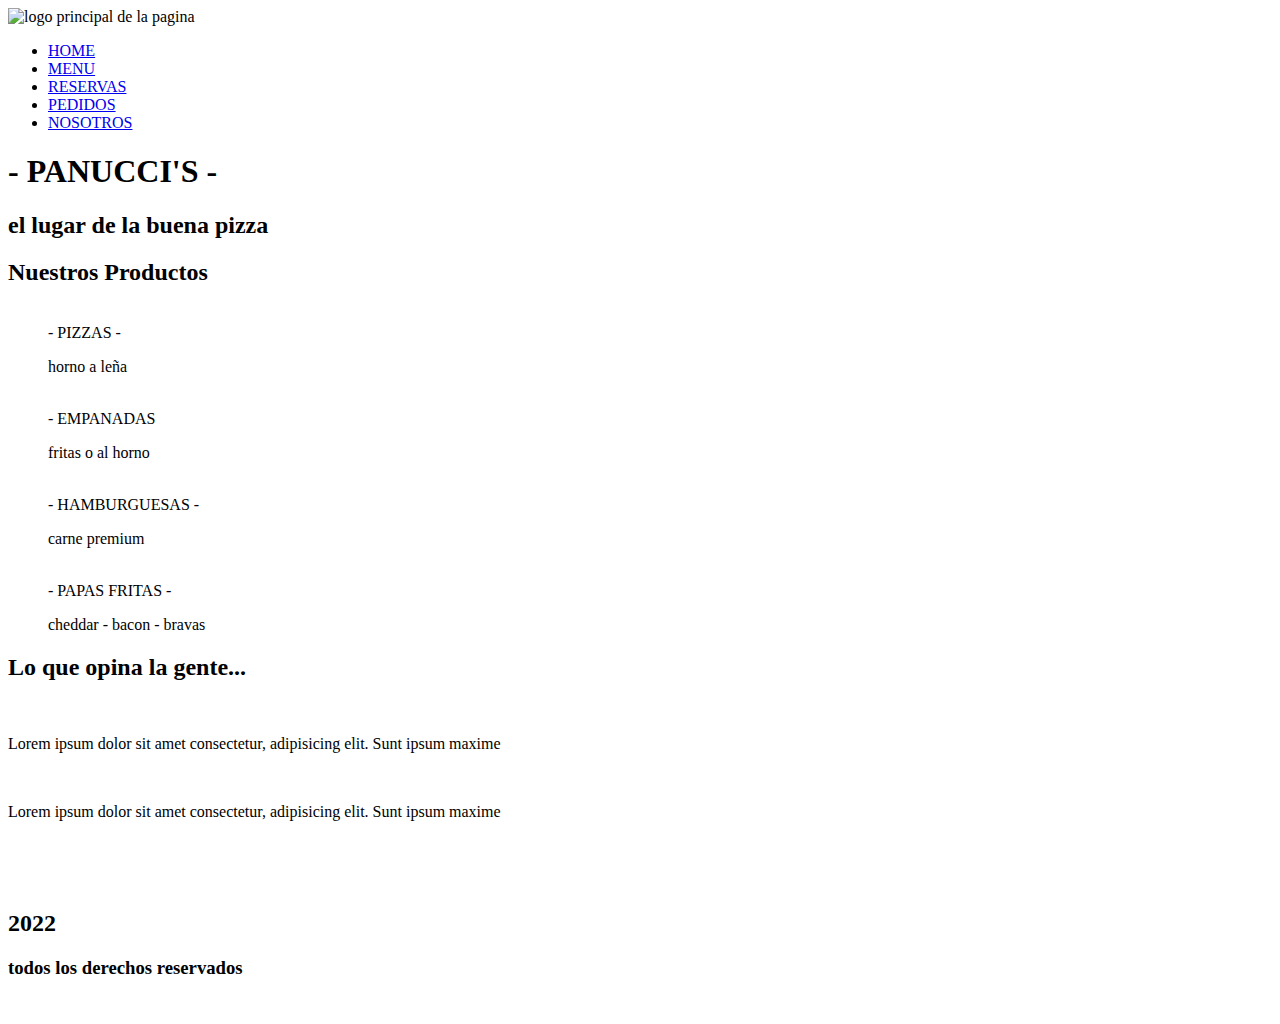
==== index.html @ bae5a86d "subida del index.html" ====
<!DOCTYPE html>
<html lang="en">

<head>
  <meta charset="UTF-8">
  <meta http-equiv="X-UA-Compatible" content="IE=edge">
  <meta name="viewport" content="width=device-width, initial-scale=1.0">
  <link rel="icon" href="../aplicando_grids/images/favicon.png">
  <link rel="stylesheet" href="./css/style.css">
  <title>Inicio - Panuccis Pizzeria</title>
</head>

<body>
  <!--                                          CONTENEDOR GRID                                                              -->
  <div class="container">
    <header id="header">
      <div class="logo">
        <img src="./images/logo_panucci.png" alt="logo principal de la pagina" id="top">
      </div>
    </header>
    <nav id="nav" class="nav_style">
      <!-- <div> -->
      <ul>
        <li>
          <a href="./index.html"> HOME</a>
        </li>
        <li>
          <a href="./secciones/menu.html"> MENU</a>
        </li>
        <li>
          <a href="./secciones/reservas.html"> RESERVAS</a>
        </li>
        <li>
          <a href="./secciones/pedidos.html"> PEDIDOS</a>
        </li>
        <li>
          <a href="./secciones/nosotros.html"> NOSOTROS</a>
        </li>
      </ul>
      <!-- </div> -->
    </nav>
    <main id="main">
      <section class="hero_image">
        <div>
          <h1> - PANUCCI'S -</h1>
          <h2>el lugar de la buena pizza</h2>
        </div>
      </section>
      <div class="divTitle">
        <h2>Nuestros Productos </h2>
      </div>
    </main>






    <section id="inf_centro" class="productos">
      <article class="productosArt">
        <figure>
          <img src="./images/pizza.jpg" alt="" class="figure_img">
          <figcaption>- PIZZAS -</figcaption>
          <p>horno a leña</p>
        </figure>

        <figure>
          <img src="./images/empa_index.png" alt="" class="figure_img">
          <figcaption>- EMPANADAS</figcaption>
          <p>fritas o al horno</p>
        </figure>

        <figure>
          <img src="./images/hambur.jpg" alt="" class="figure_img">
          <figcaption>- HAMBURGUESAS -</figcaption>
          <p>carne premium</p>
        </figure>

        <figure>
          <img src="./images/papas_1.png" alt="" class="figure_img">
          <figcaption>- PAPAS FRITAS -</figcaption>
          <p>cheddar - bacon - bravas</p>
        </figure>
      </article>
    </section>



    <div id="titulo" class="divTitle">
      <h2>Lo que opina la gente...</h2>
    </div>

    <section id="inf_izq" class="comment">
      <article class="coment_izq">
        <img src="./images/cara_1.png" alt="">
        <div class="textComentario">
          <p>Lorem ipsum dolor sit amet consectetur, adipisicing elit. Sunt ipsum maxime </p>
        </div>
      </article>

      <article class="coment_izq">
        <img src="./images/cara_2.png" alt="">
        <div class="textComentario">
          <p>Lorem ipsum dolor sit amet consectetur, adipisicing elit. Sunt ipsum maxime </p>
        </div>
      </article>
    </section>

    <section id="inf_der" class="sect_der">
      <div class="aside_img">
        <img src="./images/beer.svg" alt="">
        <img src="./images/papas_fritas.svg" alt="">
        <img src="./images/pizza_svg.svg" alt="">
        <img src="./images/vaso.svg" alt="">
        <img src="./images/hambur.svg" alt="">
      </div>
    </section>

    <section id="barra_izq" class="sect_izq">
      <div class="aside_img2">
        <img src="./images/beer.svg" alt="">
        <img src="./images/papas_fritas.svg" alt="">
        <img src="./images/pizza_svg.svg" alt="">
        <img src="./images/vaso.svg" alt="">
        <img src="./images/hambur.svg" alt="">
      </div>
    </section>


    <div id="botonUp" class="bTop">
      <a href="index.html#top"><img src="./images/top.svg" alt=""></img></a>
    </div>

    <footer class="pie" id="footer">
      <h2>2022</h2>
      <h3> todos los derechos reservados </h3>
      <div>
        <a href="https://twitter.com" target="_blank"> <img src="./images/twitter.svg" alt="" class="icon"></a>
        <a href="https://facebook.com" target="_blank"> <img src="./images/facebook.svg" alt="" class="icon"></a>
        <a href="https://youtube.com" target="_blank"><img src="./images/youtube.svg" alt="" class="icon"></a>
      </div>
    </footer>

  </div>
</body>

</html>
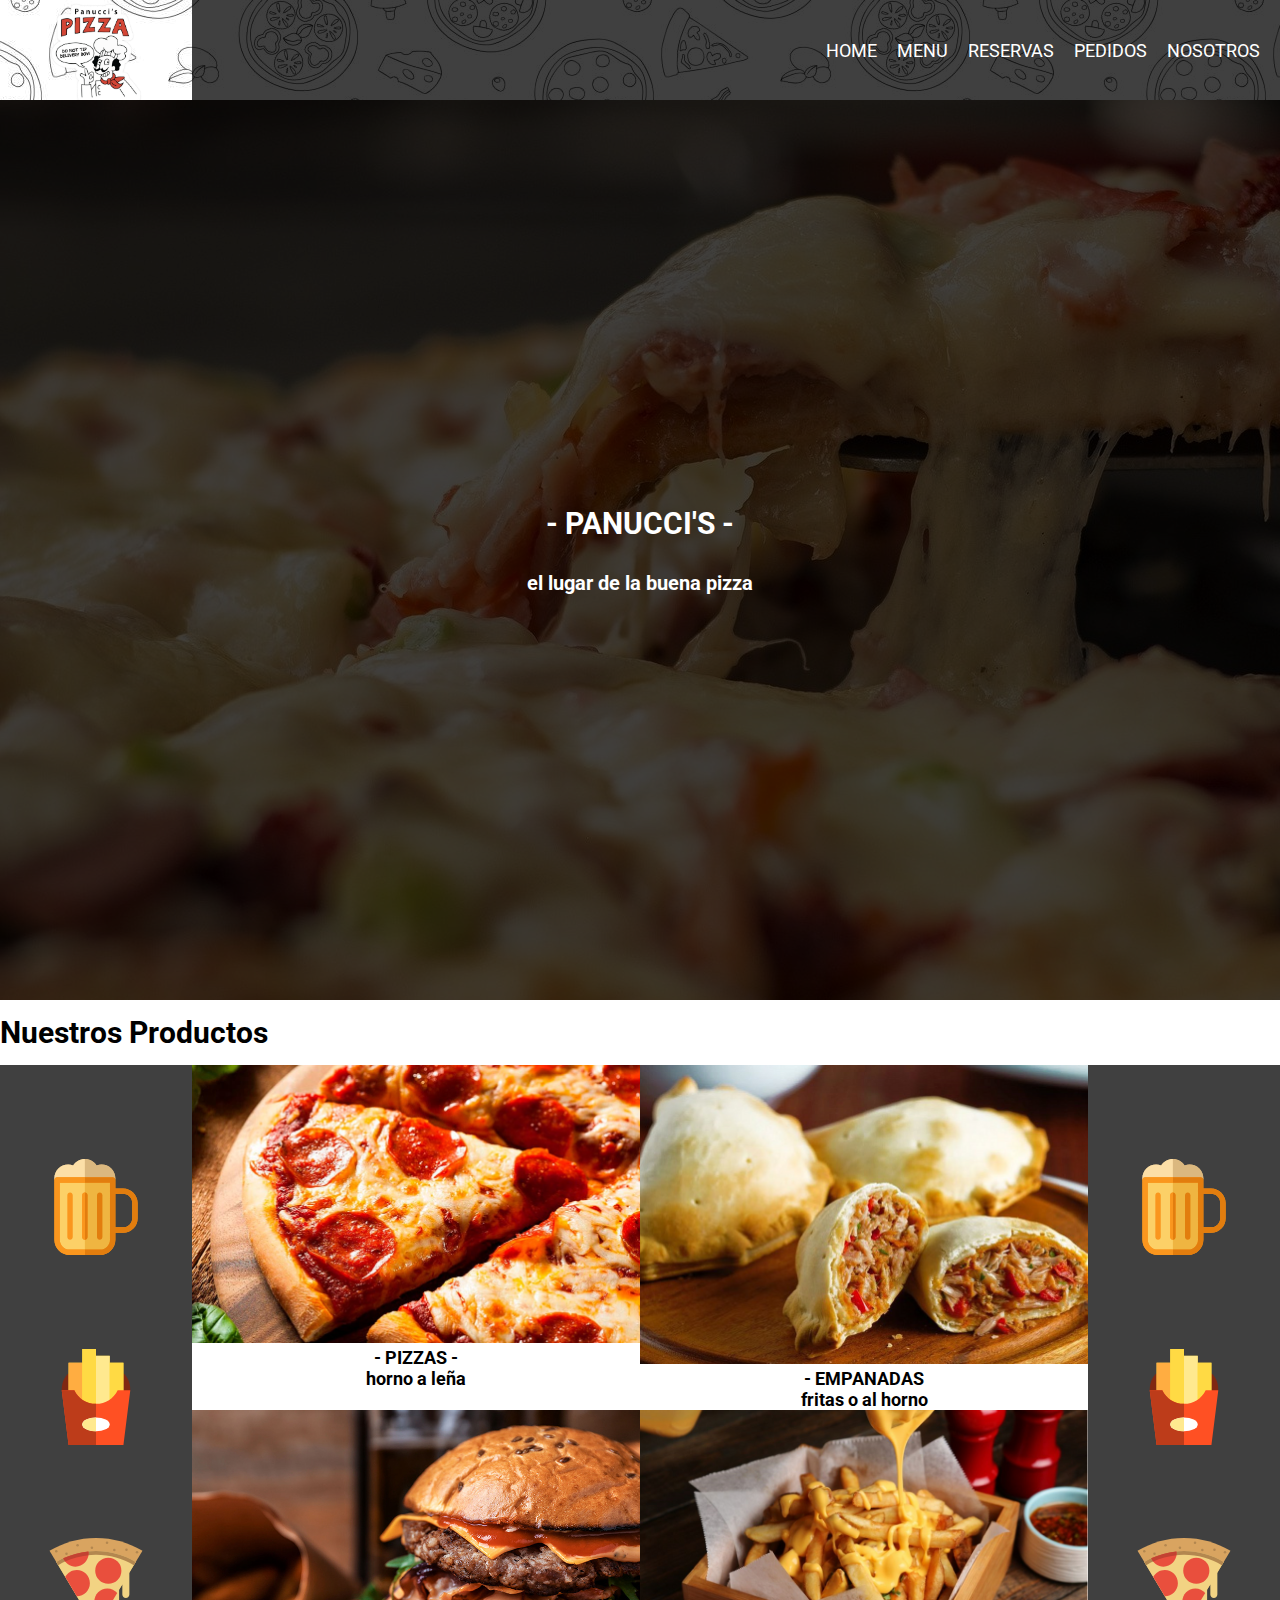
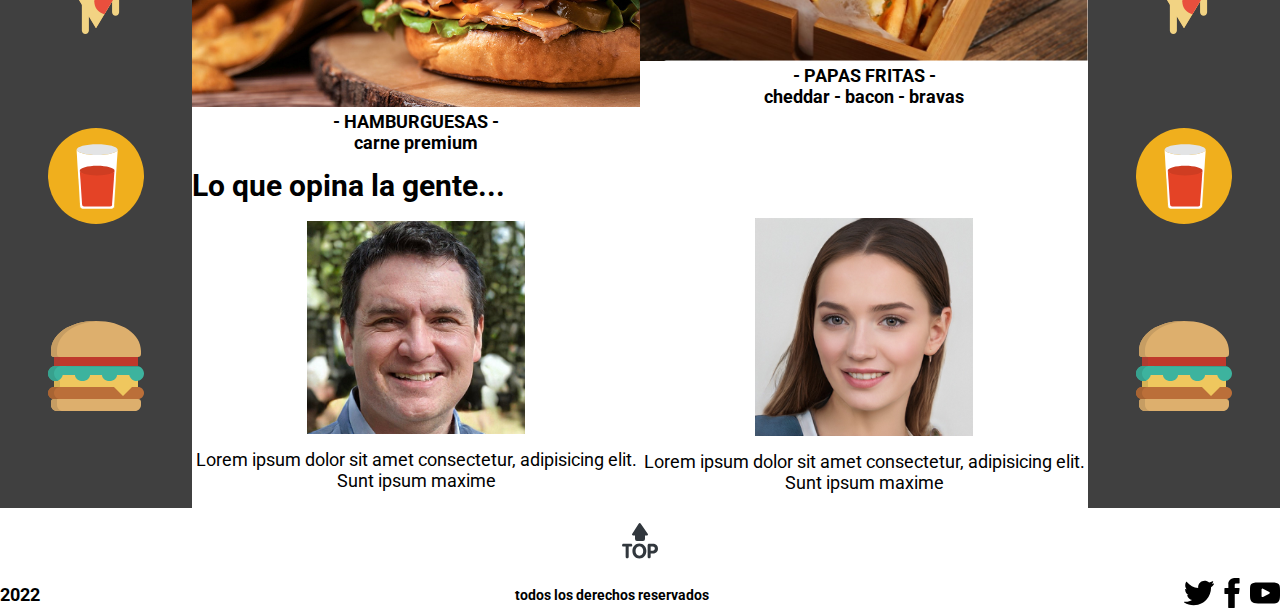
==== commit 85e92c4b: "editando ruta favicon en index.html" ====
--- a/index.html
+++ b/index.html
@@ -5,7 +5,7 @@
   <meta charset="UTF-8">
   <meta http-equiv="X-UA-Compatible" content="IE=edge">
   <meta name="viewport" content="width=device-width, initial-scale=1.0">
-  <link rel="icon" href="../aplicando_grids/images/favicon.png">
+  <link rel="icon" href="./images/favicon.png">
   <link rel="stylesheet" href="./css/style.css">
   <title>Inicio - Panuccis Pizzeria</title>
 </head>
--- a/css/style.css
+++ b/css/style.css
@@ -0,0 +1,1033 @@
+@import url("https://fonts.googleapis.com/css2?family=Montserrat:wght@300;400;700&family=Roboto:ital,wght@0,400;0,500;0,700;1,300&display=swap");
+
+html {
+  font-size: 62.5%;
+  box-sizing: border-box;
+  scroll-behavior: smooth;
+}
+
+*,
+*::after,
+*::before {
+  box-sizing: inherit;
+  margin: 0;
+  padding: 0;
+  font-family: "Roboto", sans-serif;
+}
+
+body {
+  background-image: url(../images/fondo_pizza5.jpg);
+  background-attachment: fixed;
+  position: relative;
+}
+
+/*                                    index movile                            */
+
+.container {
+  /* min-height: 100vh; */
+  display: grid;
+  grid-template-columns: 1fr;
+  grid-template-rows: repeat(9, auto);
+  grid-template-areas:
+    " header"
+    " nav"
+    " main"
+    "inf_centro"
+    "barra_izq"
+    "titulo"
+    " inf_izq"
+    "inf_der"
+    "botonUp"
+    " footer";
+}
+
+#header {
+  grid-area: header;
+  height: auto;
+}
+
+#nav {
+  grid-area: nav;
+}
+
+#main {
+  grid-area: main;
+}
+
+#inf_izq {
+  grid-area: inf_izq;
+}
+
+#barra_izq {
+  grid-area: barra_izq;
+}
+
+#titulo {
+  grid-area: titulo;
+}
+
+#inf_der {
+  grid-area: inf_der;
+}
+
+#inf_centro {
+  grid-area: inf_centro;
+}
+
+#botonUp {
+  grid-area: botonUp;
+}
+
+#footer {
+  grid-area: footer;
+}
+
+.logo {
+  display: flex;
+  flex-direction: column;
+  align-items: center;
+  height: auto;
+  /* background-color: rgba(0, 0, 0, 0.75); */
+}
+.logo img {
+  width: 100px;
+  height: 100px;
+}
+
+.nav_style {
+  display: flex;
+  flex-direction: column;
+  align-items: center;
+  /* background-color: rgba(0, 0, 0, 0.75); */
+}
+
+.nav_style ul {
+  display: flex;
+  flex-direction: column;
+  text-align: center;
+}
+
+.nav_style ul li {
+  list-style: none;
+}
+
+.nav_style ul li a {
+  font-size: 1.8rem;
+  color: black;
+  text-decoration: none;
+  background-image: linear-gradient(currentColor, currentColor);
+  background-position: 0% 100%;
+  background-repeat: no-repeat;
+  background-size: 0% 2px;
+  transition: background-size 0.3s;
+}
+
+.nav_style ol li a:hover {
+  color: white;
+  font-weight: 600;
+  /*Subrayado animado*/
+  background-size: 100% 2px;
+}
+
+.hero_image {
+  min-height: 100vh;
+  background-image: url(../images/hero_pizza.jpg);
+  background-repeat: no-repeat;
+}
+
+.hero_image div {
+  display: flex;
+  flex-direction: column;
+  justify-content: center;
+  align-items: center;
+  min-height: inherit;
+  background-color: rgba(0, 0, 0, 0.75);
+}
+
+.hero_image h1 {
+  text-align: center;
+  font-size: 3rem;
+  color: white;
+}
+
+.hero_image h2 {
+  margin-top: 3rem;
+  font-size: 2rem;
+  color: white;
+}
+
+.divTitle {
+  font-size: 2rem;
+  margin-top: 15px;
+  margin-bottom: 15px;
+}
+
+.comment {
+  display: flex;
+  flex-direction: column;
+  justify-content: center;
+  align-items: center;
+}
+.coment_izq {
+  display: flex;
+  flex-direction: column;
+  justify-content: center;
+  align-items: center;
+}
+
+.coment_izq img {
+  width: 50%;
+}
+
+.textComentario {
+  text-align: center;
+  font-size: 1.8rem;
+  margin-top: 15px;
+  margin-bottom: 15px;
+}
+
+.productos {
+  display: flex;
+  flex-direction: column;
+}
+
+.productosArt {
+  display: flex;
+  flex-direction: column;
+  text-align: center;
+}
+
+.productosArt figure {
+  max-width: 100%;
+  width: auto;
+  height: auto;
+  font-size: 1.8rem;
+  font-weight: bold;
+  background-color: white;
+}
+
+.figure_img {
+  max-width: 100%;
+  width: auto;
+  height: auto;
+}
+
+.sect_der {
+  display: flex;
+  flex-direction: row;
+  justify-content: space-evenly;
+}
+
+.aside_img {
+  background-color: goldenrod;
+  display: flex;
+  flex-direction: row;
+  justify-content: space-evenly;
+  align-items: center;
+  height: 100%;
+  width: 100%;
+  background-color: rgba(0, 0, 0, 0.75);
+}
+
+.aside_img img {
+  width: 90px;
+}
+
+.sect_izq {
+  display: flex;
+  flex-direction: row;
+  justify-content: space-evenly;
+}
+
+.aside_img2 {
+  display: flex;
+  flex-direction: row;
+  justify-content: space-evenly;
+  align-items: center;
+  height: 100%;
+  width: 100%;
+  background-color: rgba(0, 0, 0, 0.75);
+}
+
+.aside_img2 img {
+  width: 90px;
+}
+
+.bTop {
+  text-align: center;
+  margin-top: 15px;
+  margin-bottom: 25px;
+  width: auto;
+  height: 30px;
+}
+
+.pie {
+  display: flex;
+  flex-direction: row;
+  justify-content: space-between;
+  align-items: center;
+  font-size: 1.2rem;
+  background-color: white;
+}
+
+.icon {
+  width: 30px;
+  height: 30px;
+}
+
+/*                              fin index movile                                 */
+
+/*                              comienza menu.html  movile             */
+
+.hero_image2 {
+  min-height: 100vh;
+  background-image: url(../images/hero_pizza.jpg);
+  background-repeat: no-repeat;
+}
+
+.hero_image2 div {
+  display: flex;
+  flex-direction: column;
+  justify-content: center;
+  align-items: center;
+  min-height: inherit;
+  background-color: rgba(0, 0, 0, 0.75);
+}
+
+.hero_image2 h1 {
+  text-align: center;
+  font-size: 3rem;
+  color: white;
+}
+
+.mainMenu {
+  display: flex;
+  flex-direction: column;
+}
+
+.menuArt {
+  display: flex;
+  flex-direction: column;
+  justify-content: center;
+  align-items: center;
+}
+
+.boxMenu {
+  display: flex;
+  flex-direction: column;
+  justify-content: center;
+  align-items: center;
+}
+
+.boxMenu h2 {
+  font-size: 1.5rem;
+  color: #0d0d0d;
+}
+
+.boxMenu h3 {
+  font-size: 1.6rem;
+  color: orangered;
+  text-align: center;
+}
+
+.boxMenu h4 {
+  font-size: 1.6rem;
+  color: red;
+  text-align: center;
+}
+
+.mainMenu2 {
+  display: flex;
+  flex-direction: column;
+}
+
+.menuArt2 {
+  display: flex;
+  flex-direction: column;
+  justify-content: center;
+  align-items: center;
+}
+
+/*                              fin menu.html movile                           */
+
+/*  mediaq para 768px */
+
+@media screen and (min-width: 768px) {
+  .container {
+    grid-template-columns: 85% 15%;
+    grid-template-rows: repeat(9, auto);
+    grid-template-areas:
+      "header     header"
+      "nav           nav"
+      "main         main"
+      "inf_centro   inf_der"
+      "titulo           inf_der"
+      "inf_izq         inf_der"
+      "barra_izq     barra_izq"
+      "botonUp    botonUp"
+      "footer         footer ";
+  }
+
+  /*                          estilos 768px  index.html                              */
+  .nav_style {
+    display: flex;
+    flex-direction: row;
+    align-items: center;
+    background-color: rgba(0, 0, 0, 0.75);
+    justify-content: space-evenly;
+  }
+
+  .nav_style ul {
+    display: flex;
+    flex-direction: row;
+    text-align: center;
+    justify-content: space-evenly;
+  }
+
+  .nav_style ul li {
+    list-style: none;
+    justify-content: space-evenly;
+    margin-right: 20px;
+  }
+
+  .nav_style ul li a {
+    font-size: 1.8rem;
+    color: white;
+    text-decoration: none;
+  }
+
+  .productos {
+    display: flex;
+    flex-direction: row;
+  }
+
+  .productosArt {
+    display: flex;
+    flex-direction: row;
+    flex-wrap: wrap;
+    text-align: center;
+    justify-content: space-around;
+  }
+
+  .productosArt figure {
+    max-width: 100%;
+    width: 35vw;
+    height: auto;
+
+    font-size: 1.8rem;
+    font-weight: bold;
+    background-color: white;
+  }
+
+  .comment {
+    display: flex;
+    flex-direction: row;
+  }
+  .coment_izq {
+    display: flex;
+    flex-direction: row;
+    flex-wrap: wrap;
+    justify-content: space-around;
+    align-items: center;
+  }
+
+  .coment_izq img {
+    width: 17vw;
+  }
+
+  .sect_der {
+    display: flex;
+    flex-direction: column;
+    justify-content: space-evenly;
+  }
+
+  .aside_img {
+    background-color: goldenrod;
+    display: flex;
+    flex-direction: column;
+    justify-content: space-evenly;
+    align-items: center;
+    height: 100%;
+    width: 100%;
+    background-color: rgba(0, 0, 0, 0.75);
+  }
+
+  .aside_img img {
+    width: 50%;
+  }
+
+  .sect_izq {
+    display: flex;
+    flex-direction: row;
+    justify-content: space-evenly;
+  }
+
+  .aside_img2 {
+    display: flex;
+    flex-direction: row;
+    justify-content: space-evenly;
+    align-items: center;
+    height: 100%;
+    width: 100%;
+    background-color: rgba(0, 0, 0, 0.75);
+  }
+
+  .aside_img2 img {
+    width: 10%;
+  }
+
+  /*                      fin mediaq 768px index.html                        */
+
+  /*                        inicia mediaq 768px  menu.html                            */
+  .mainMenu {
+    display: flex;
+    flex-direction: row;
+  }
+
+  .menuArt {
+    display: flex;
+    flex-direction: row;
+    flex-wrap: wrap;
+    text-align: center;
+    justify-content: space-around;
+  }
+
+  .boxMenu {
+    display: flex;
+    flex-direction: row;
+    justify-content: center;
+    align-items: center;
+  }
+}
+
+/*                     fin mediaq para 768px   menu.html                          */
+
+/*                                inicia mediaq 1024px                                         */
+
+@media screen and (min-width: 1024px) {
+  .container {
+    grid-template-columns: 15% 70% 15%;
+    grid-template-rows: repeat(7, auto);
+    grid-template-areas:
+      "header       nav             nav"
+      "main          main           main"
+      "barra_izq   inf_centro   inf_der"
+      "barra_izq   titulo           inf_der"
+      "barra_izq   inf_izq         inf_der"
+      "botonUp    botonUp    botonUp"
+      "footer         footer        footer";
+  }
+
+  /*     estilos 1024px  index.html y menu.html                                                                */
+
+  .nav_style {
+    display: flex;
+    flex-direction: row;
+    align-items: center;
+    background-color: rgba(0, 0, 0, 0.75);
+    justify-content: end;
+  }
+
+  .nav_style ul li {
+    list-style: none;
+    justify-content: end;
+    margin-right: 20px;
+  }
+
+  .sect_izq {
+    display: flex;
+    flex-direction: column;
+    justify-content: space-evenly;
+  }
+
+  .aside_img2 {
+    display: flex;
+    flex-direction: column;
+    justify-content: space-evenly;
+    align-items: center;
+    height: 100%;
+    width: 100%;
+    background-color: rgba(0, 0, 0, 0.75);
+  }
+
+  .aside_img2 img {
+    width: 50%;
+  }
+}
+
+/*                              fin menu.html                       */
+
+/*                        comienzan estilos reserva.html                                 */
+
+/*   defino grid movile para reserva.html                                */
+
+.containerR {
+  /* min-height: 100vh; */
+  display: grid;
+  grid-template-columns: 1fr;
+  grid-template-rows: repeat(8, auto);
+  grid-template-areas:
+    " header"
+    " nav"
+    " main"
+    "barra_izq"
+    "inf_centro-r"
+    "barra_der"
+    "botonUp"
+    " footer";
+}
+
+#header {
+  grid-area: header;
+  height: auto;
+}
+
+#nav {
+  grid-area: nav;
+}
+
+#main {
+  grid-area: main;
+}
+
+#barra_izq {
+  grid-area: barra_izq;
+}
+
+#barra_der {
+  grid-area: barra_der;
+}
+
+#inf_centro-r {
+  grid-area: inf_centro-r;
+}
+
+#botonUp {
+  grid-area: botonUp;
+}
+
+#footer {
+  grid-area: footer;
+}
+
+.sectionForm {
+  display: flex;
+  flex-direction: column;
+}
+
+.divForm {
+  font-family: "Montserrat", sans-serif;
+}
+
+.formulario {
+  font-family: "Montserrat", sans-serif;
+  margin: 0 auto;
+  width: 300px;
+  padding: 15px;
+  background-color: gray;
+  border-radius: 10px;
+  color: #999;
+
+  width: 300px;
+}
+
+.inputForm {
+  font-family: inherit;
+  border: 0;
+}
+
+.divFrame {
+  font-size: 3rem;
+  text-align: center;
+}
+
+/*                  mediaq 768px reservas.html                         */
+
+@media screen and (min-width: 768px) {
+  .containerR {
+    grid-template-columns: 85% 15%;
+    grid-template-rows: repeat(9, auto);
+    grid-template-areas:
+      "header       header"
+      "nav             nav"
+      "main           main"
+      "inf_centro-r   barra_der"
+      "inf_centro-r   barra_der"
+      "inf_centro-r   barra_der"
+      "barra_izq    barra_izq"
+      "botonUp    botonUp"
+      "footer        footer ";
+  }
+
+  .sectionForm {
+    justify-content: center;
+    align-items: center;
+  }
+  .sect_der {
+    display: flex;
+    flex-direction: column;
+    justify-content: space-evenly;
+  }
+
+  .divSection {
+    display: flex;
+  }
+
+  .frame {
+    display: flex;
+  }
+
+  .sect_izq {
+    display: flex;
+    flex-direction: row;
+    justify-content: space-evenly;
+  }
+}
+
+/*                     mediaq 1024px reserva.html                         */
+
+@media screen and (min-width: 1024px) {
+  .containerR {
+    grid-template-columns: 15% 70% 15%;
+    grid-template-rows: repeat(5, auto);
+    grid-template-areas:
+      "header       nav             nav"
+      "main          main           main"
+      "barra_izq   inf_centro-r   barra_der"
+      "botonUp    botonUp    botonUp"
+      "footer         footer        footer";
+  }
+
+  .sect_izq {
+    display: flex;
+    flex-direction: column;
+    justify-content: space-evenly;
+  }
+
+  .sectionForm {
+    justify-content: center;
+    align-items: center;
+  }
+}
+/*                                                    fin reserva.html                                                   */
+
+/*                                                                estilos mobile pedidos.html                                         */
+
+.containerP {
+  /* min-height: 100vh; */
+  display: grid;
+  grid-template-columns: 1fr;
+  grid-template-rows: repeat(8, auto);
+  grid-template-areas:
+    " header"
+    " nav"
+    " heroImg"
+    "barra_izq"
+    "mainP"
+    "barra_der"
+    "botonUp"
+    " footer";
+}
+
+#header {
+  grid-area: header;
+  height: auto;
+}
+
+#nav {
+  grid-area: nav;
+}
+
+#heroImg {
+  grid-area: heroImg;
+}
+
+#barra_izq {
+  grid-area: barra_izq;
+}
+
+#barra_der {
+  grid-area: barra_der;
+}
+
+#mainP {
+  grid-area: mainP;
+}
+
+#botonUp {
+  grid-area: botonUp;
+}
+
+#footer {
+  grid-area: footer;
+}
+
+.mainPed {
+  display: flex;
+  flex-direction: column;
+}
+
+.formPedido {
+  font-family: "Montserrat", sans-serif;
+  margin: 0 auto;
+  /* width: 100px; */
+  padding: 15px;
+  background-color: #f0a761;
+  border-radius: 10px;
+  color: white;
+
+  width: 100%;
+}
+.formPedidoInput {
+  font-size: 1.1rem;
+  font-family: inherit;
+  border: 0;
+}
+
+.divFormPedido {
+  font-size: 1.9rem;
+}
+
+/*                      mediaq 768px pedidos.html                        */
+
+@media screen and (min-width: 768px) {
+  .containerP {
+    grid-template-columns: 85% 15%;
+    grid-template-rows: repeat(9, auto);
+    grid-template-areas:
+      "header       header"
+      "nav             nav"
+      "heroImg           heroImg"
+      "mainP   barra_der"
+      "mainP   barra_der"
+      "mainP   barra_der"
+      "barra_izq    barra_izq"
+      "botonUp    botonUp"
+      "footer        footer ";
+  }
+
+  .mainPed {
+    display: flex;
+    flex-direction: column;
+    justify-content: space-evenly;
+    align-items: center;
+  }
+
+  .sect_der {
+    display: flex;
+    flex-direction: row;
+    justify-content: space-evenly;
+  }
+}
+
+/*                        mediaq 1024px pedidos.html                           */
+
+@media screen and (min-width: 1024px) {
+  .containerP {
+    grid-template-columns: 15% 70% 15%;
+    grid-template-rows: repeat(5, auto);
+    grid-template-areas:
+      "header       nav             nav"
+      "heroImg    heroImg     heroImg"
+      "barra_izq   mainP         barra_der"
+      "botonUp    botonUp    botonUp"
+      "footer         footer        footer";
+  }
+
+  .sect_izq {
+    display: flex;
+    flex-direction: column;
+    justify-content: space-evenly;
+  }
+}
+/*                              fin estilos pedidos.html                                     */
+
+/*                              estilos mobile pedidos.html                                */
+
+.containerN {
+  /* min-height: 100vh; */
+  display: grid;
+  grid-template-columns: 1fr;
+  grid-template-rows: repeat(9, auto);
+  grid-template-areas:
+    " header"
+    " nav"
+    " heroImg"
+    "barra_izq"
+    "mainN"
+    "infoD"
+    "barra_der"
+    "botonUp"
+    " footer";
+}
+
+#header {
+  grid-area: header;
+  height: auto;
+}
+
+#nav {
+  grid-area: nav;
+}
+
+#heroImg {
+  grid-area: heroImg;
+}
+
+#barra_izq {
+  grid-area: barra_izq;
+}
+
+#barra_der {
+  grid-area: barra_der;
+}
+
+#mainN {
+  grid-area: mainN;
+}
+
+#infoD {
+  grid-area: infoD;
+}
+
+#botonUp {
+  grid-area: botonUp;
+}
+
+#footer {
+  grid-area: footer;
+}
+
+.mainPed {
+  display: flex;
+  flex-direction: column;
+}
+
+.sect_izq {
+  display: flex;
+  flex-direction: row;
+  justify-content: space-evenly;
+}
+
+.sect_der {
+  display: flex;
+  flex-direction: row;
+  justify-content: space-evenly;
+}
+
+.mainNos {
+  display: flex;
+  flex-direction: column;
+}
+
+.titulosNos {
+  font-size: 2.5rem;
+  text-align: center;
+  color: black;
+}
+
+.divNosotros {
+  display: flex;
+  flex-direction: column;
+}
+
+.divNosotros img {
+  width: 100%;
+}
+
+.divPnosotros {
+  width: 95%;
+  display: flex;
+  flex-direction: column;
+  align-items: center;
+  background-color: lightgray;
+  color: white;
+  font-size: 2rem;
+  margin-top: 20px;
+}
+
+.sectionProv {
+  display: flex;
+  flex-direction: column;
+  justify-content: center;
+  align-items: center;
+
+  margin-bottom: 50px;
+}
+
+.titleProv {
+  color: black;
+  text-align: center;
+  font-size: 2.5rem;
+}
+
+.box {
+  display: flex;
+  flex-direction: row;
+
+  width: 17%;
+  height: 17%;
+  text-align: center;
+  margin-left: 2%;
+  margin-right: 0.5%;
+}
+
+.box img {
+  width: 50%;
+  height: 50%;
+  margin-left: 60%;
+}
+
+.whats {
+  box-sizing: border-box;
+  margin-bottom: 65px;
+  display: inline-block;
+  font-size: 1.5rem;
+  height: 50px;
+}
+
+/*                           estilos 768px nosotros.html         */
+
+@media screen and (min-width: 768px) {
+  .containerN {
+    grid-template-columns: 85% 15%;
+    grid-template-rows: repeat(9, auto);
+    grid-template-areas:
+      "header       header"
+      "nav             nav"
+      "heroImg           heroImg"
+      "mainN   barra_der"
+      "mainN   barra_der"
+      "infoD     barra_der"
+      "barra_izq    barra_izq"
+      "botonUp    botonUp"
+      "footer        footer ";
+  }
+
+  .whats {
+    display: flex;
+    flex-direction: column;
+  }
+}
+
+@media screen and (min-width: 1024px) {
+  .containerN {
+    grid-template-columns: 15% 70% 15%;
+    grid-template-rows: repeat(5, auto);
+    grid-template-areas:
+      "header       nav             nav"
+      "heroImg    heroImg     heroImg"
+      "barra_izq   mainN         barra_der"
+      "barra_izq   infoD         barra_der"
+      "botonUp    botonUp    botonUp"
+      "footer         footer        footer";
+  }
+
+  .sect_izq {
+    display: flex;
+    flex-direction: column;
+    justify-content: space-evenly;
+  }
+}
+
+/*                    estilos 1024px nosotros.html              */
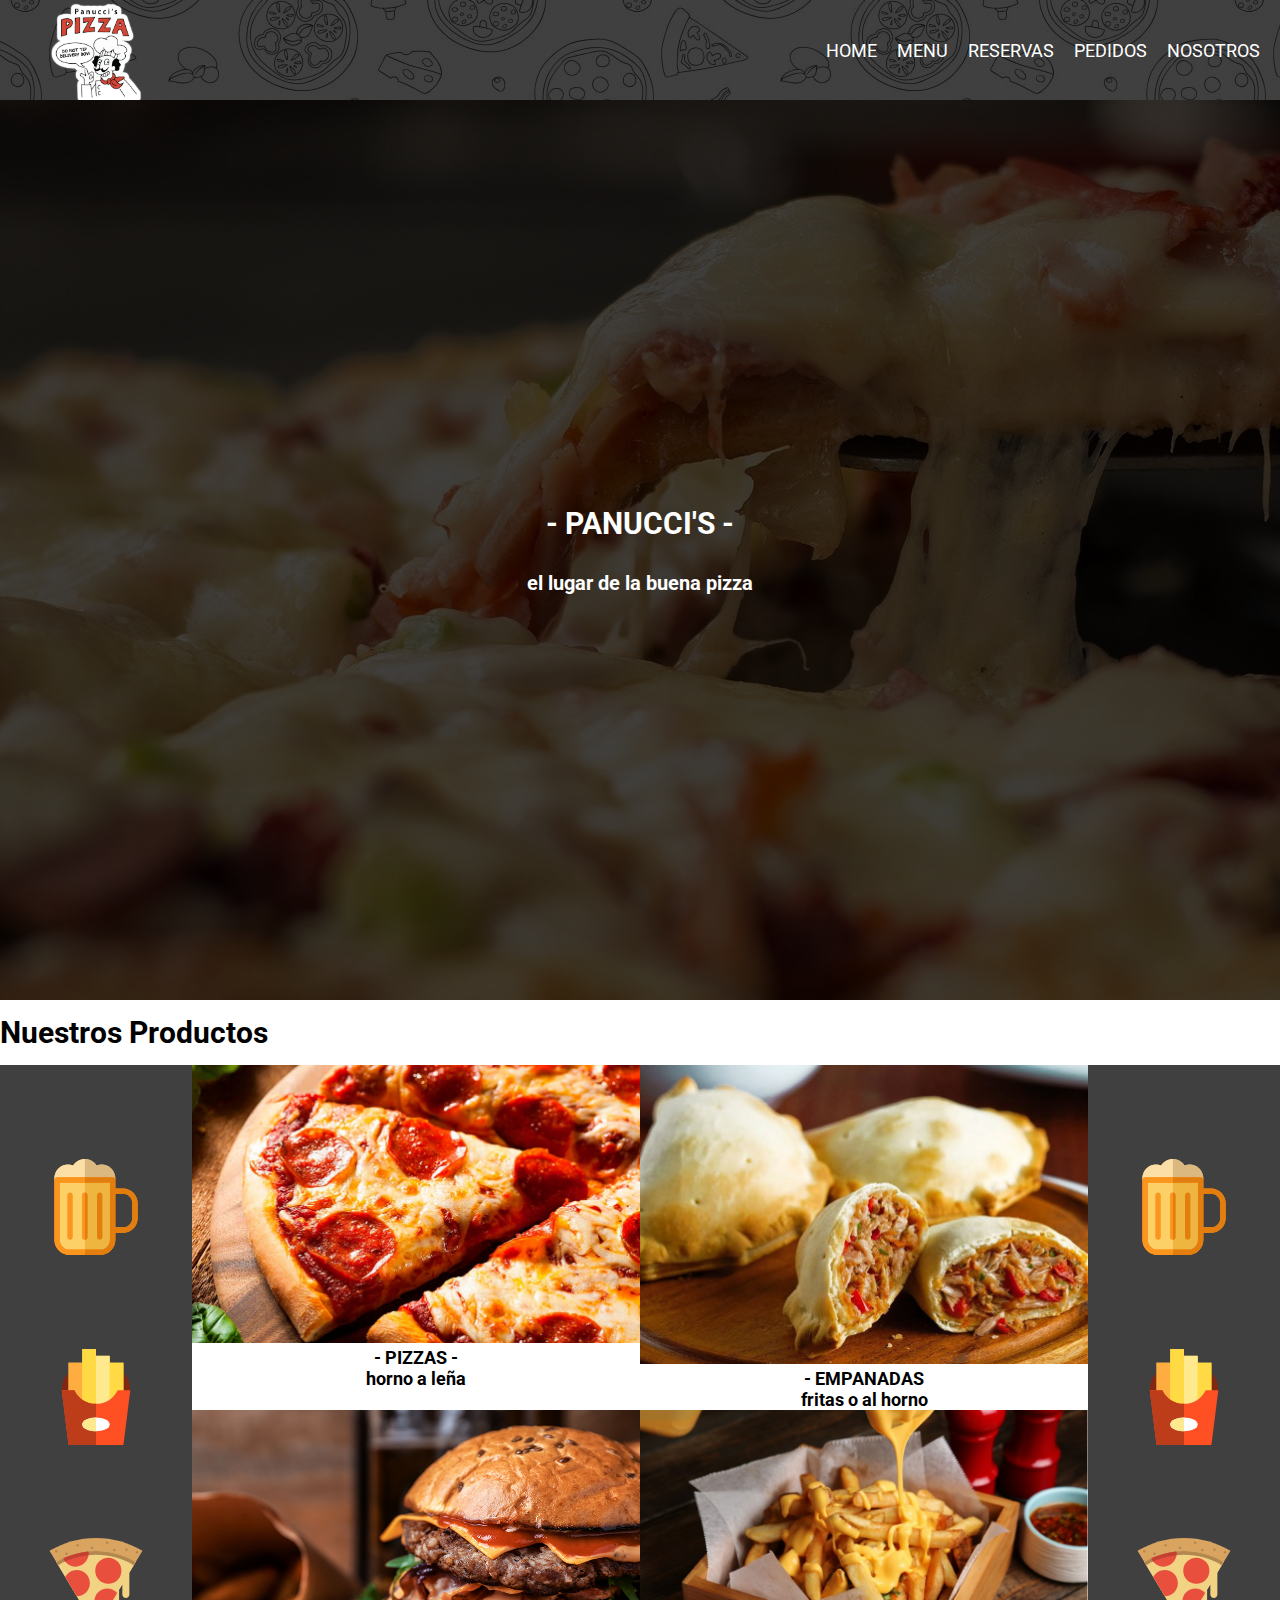
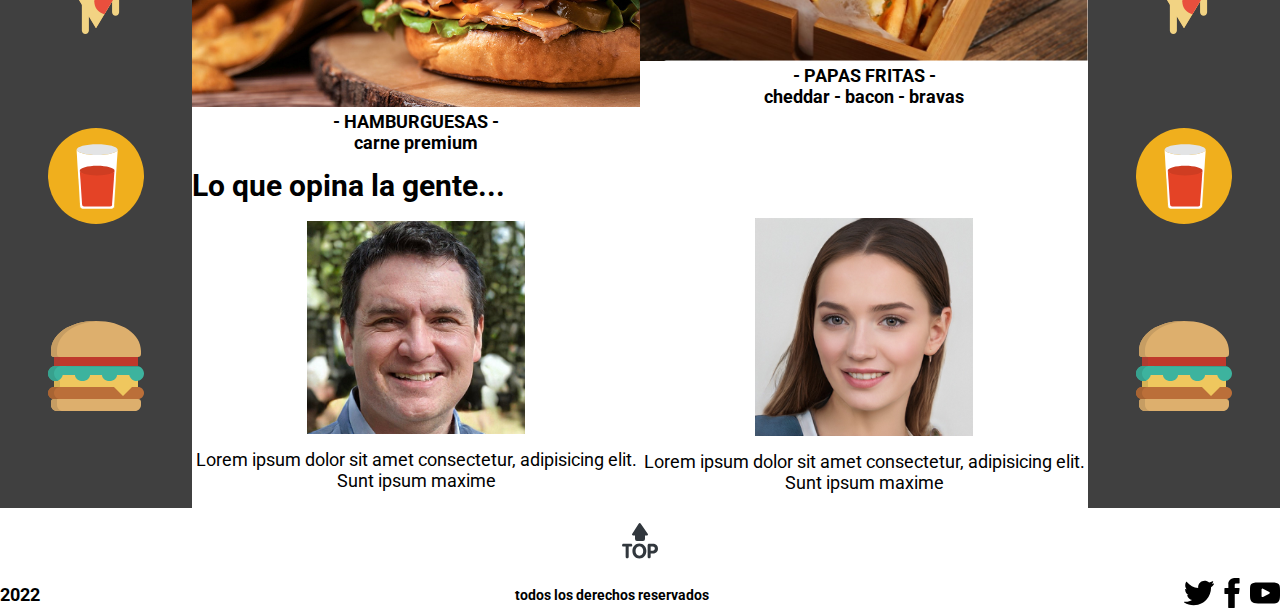
==== commit 9aa2166f: "agregando animaciones al footer" ====
--- a/index.html
+++ b/index.html
@@ -8,6 +8,8 @@
   <link rel="icon" href="./images/favicon.png">
   <link rel="stylesheet" href="./css/style.css">
   <title>Inicio - Panuccis Pizzeria</title>
+
+  <link rel="stylesheet" href="https://cdnjs.cloudflare.com/ajax/libs/animate.css/4.1.1/animate.min.css" />
 </head>
 
 <body>
@@ -133,7 +135,7 @@
 
     <footer class="pie" id="footer">
       <h2>2022</h2>
-      <h3> todos los derechos reservados </h3>
+      <h3 class="animate__animated animate__bounce"> todos los derechos reservados </h3>
       <div>
         <a href="https://twitter.com" target="_blank"> <img src="./images/twitter.svg" alt="" class="icon"></a>
         <a href="https://facebook.com" target="_blank"> <img src="./images/facebook.svg" alt="" class="icon"></a>
--- a/css/style.css
+++ b/css/style.css
@@ -87,7 +87,7 @@
   flex-direction: column;
   align-items: center;
   height: auto;
-  /* background-color: rgba(0, 0, 0, 0.75); */
+  background-color: rgba(0, 0, 0, 0.75);
 }
 .logo img {
   width: 100px;
@@ -98,7 +98,7 @@
   display: flex;
   flex-direction: column;
   align-items: center;
-  /* background-color: rgba(0, 0, 0, 0.75); */
+  background-color: rgba(0, 0, 0, 0.75);
 }
 
 .nav_style ul {
@@ -113,7 +113,7 @@
 
 .nav_style ul li a {
   font-size: 1.8rem;
-  color: black;
+  color: white;
   text-decoration: none;
   background-image: linear-gradient(currentColor, currentColor);
   background-position: 0% 100%;
@@ -122,7 +122,7 @@
   transition: background-size 0.3s;
 }
 
-.nav_style ol li a:hover {
+.nav_style ul li a:hover {
   color: white;
   font-weight: 600;
   /*Subrayado animado*/
